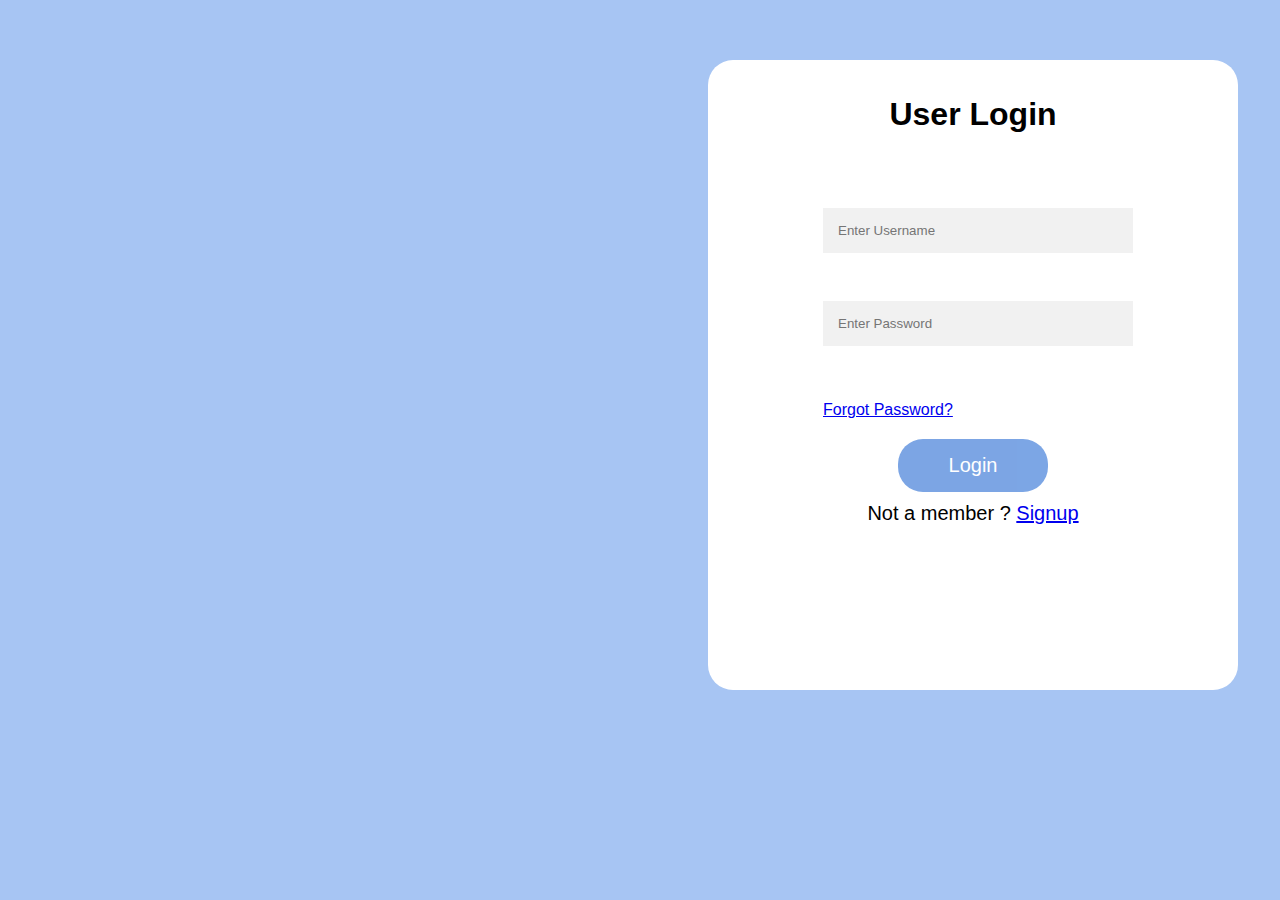
==== Login.html @ 672c1c2c "Adding html pages" ====
<!DOCTYPE html>
<html>
<head>
    <meta charset="UTF-8">
    <meta name="viewport" content="width=device-width, initial-scale=1.0">
    <link rel="stylesheet" href="styles.css">
    <title>Document</title>
    <!-- <style>
        /* *{
            text-align: center;
        }  */
        body {
            font-family: Arial, sans-serif;
            background-color: #a7c5f3;
             text-align: center; 
        }
        .main{
          
             text-align: left; 
             margin :70px 50px 20px 100px;
             

        }
        .box{
            margin: 60px 0px 20px 700px;
            border-radius: 25px;
            background-color: white;
            width :500px;
            height: 500px;
            padding :15px;
        }
        input[type=text], input[type=password] {
            width: 80%;
            padding: 15px;
            margin: 5px 5px 5px 0;
            background: #f1f1f1;
border:none;

        }
          .btn{
            background-color: #6e9ce2;
            color: white;
            padding: 15px 5px;
            margin: 10px 0px;
            border: none;
            cursor: pointer;
            width: 30%;
            font-size: 20px;
            border-radius: 25px;
            opacity: 0.9;
          }
          .pass{
            text-align: left; 
            margin : 5px 0px 10px 100px;
            font-size: small;
          }
          .path{
            font-size: 20px;;
        }


        
    </style> -->
</head>
<body>
    <div class="box">
        <h1> User Login</h1> 
        <form method ="post">
          <div class="main">
             <input type="text" placeholder="Enter Username" name="uname" required>
             <!-- <label for="uname"><b>Username</b></label> -->
             <br><br>


             <input type="password" placeholder="Enter Password"name="psw" required>
             <!-- <label for="psw"><b>Password</b></label> -->
          </div>

            <div >
                <div class="pass"><a href="#">Forgot Password?</a></div>
                 <button type="submit" class="btn">Login</button>
            </div>
            <div class="path">
                Not a member ? <a href="Signup.html">Signup</a>  <!--  # link for Signup page-->
            </div>
          
      </form>
    </div>

</body>
</html>
---- styles.css ----
body {
    font-family: Arial, sans-serif;
    background-color: #a7c5f3;
    text-align: center; 
}
.main{
  
  text-align: left; 
  margin :70px 50px 30px 100px;
}
.box{
 margin: 60px 0px 20px 700px;
 border-radius: 25px;
 background-color: white;
 width :500px;
 height: 600px;
 padding :15px;
}

  input[type=text], input[type=password] {
    width: 80%;
    padding: 15px;
    margin: 5px 5px 25px 0;
    border: none;
    background: #f1f1f1;
}

.btn {
background-color: #6e9ce2;
    color: white;
    padding: 15px 5px;
    margin: 10px 0px;
    border: none;
    cursor: pointer;
    width: 30%;
    font-size: 20px;
    border-radius: 25px;
    opacity: 0.9;
}
.pass{
    text-align: left; 
    margin : 10px 0px 10px 100px;
  }
.path{
    font-size: 20px;;
}
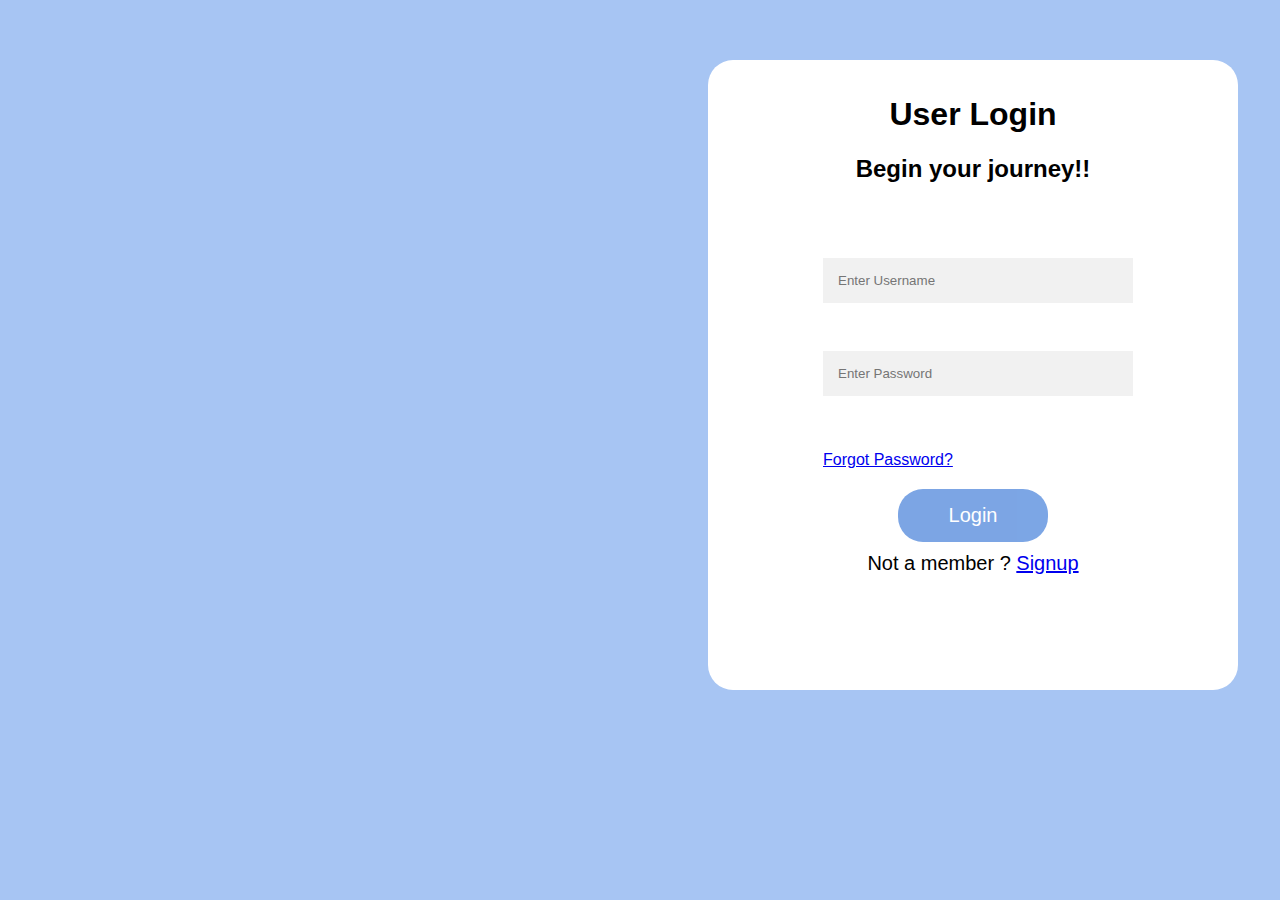
==== commit 8100bf6f: "Updated Login.html" ====
--- a/Login.html
+++ b/Login.html
@@ -64,7 +64,8 @@
 </head>
 <body>
     <div class="box">
-        <h1> User Login</h1> 
+        <h1> User Login </h1>
+        <h2>Begin your journey!!</h2>
         <form method ="post">
           <div class="main">
              <input type="text" placeholder="Enter Username" name="uname" required>
@@ -88,4 +89,4 @@
     </div>
 
 </body>
-</html> +</html> 
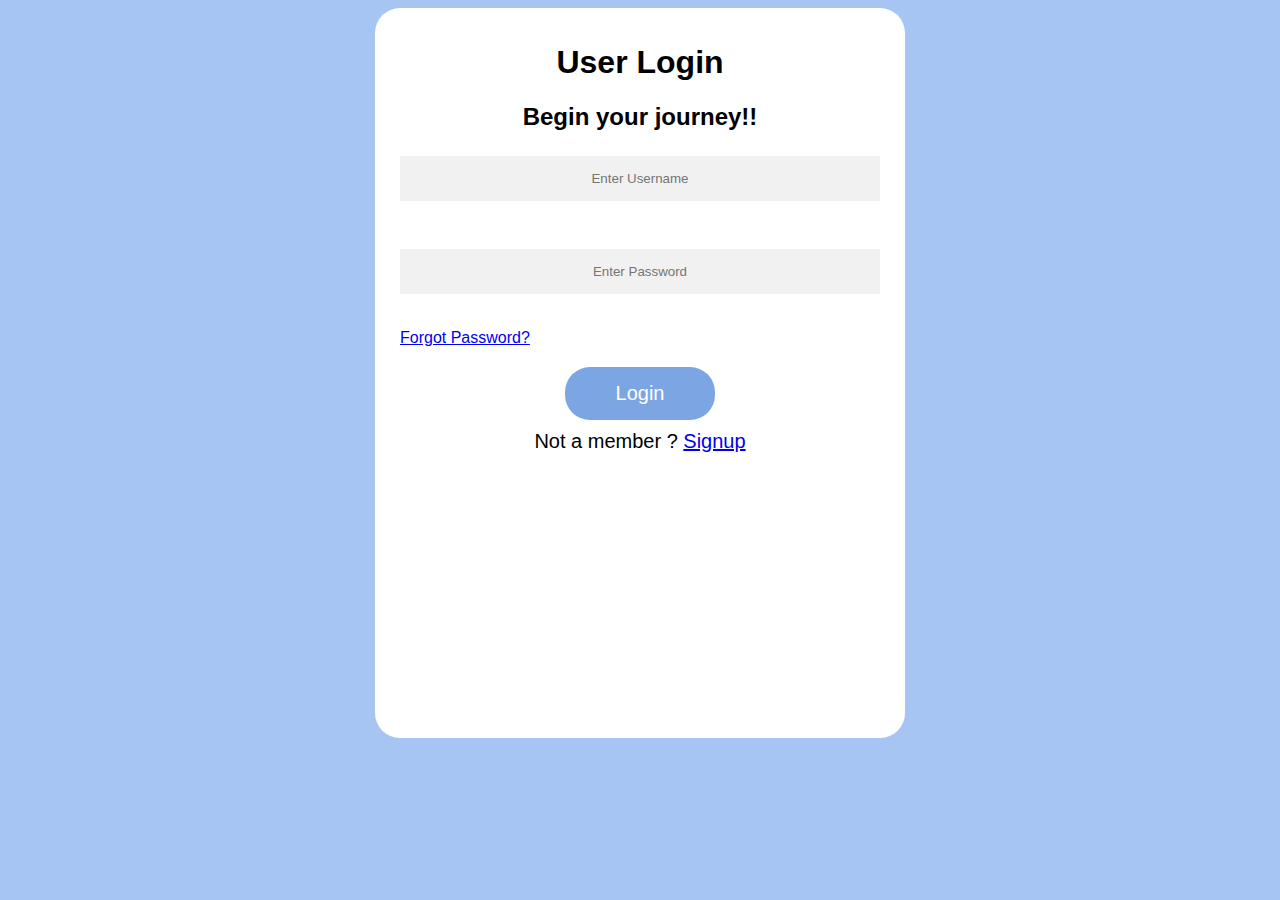
==== commit 117d208b: "Updated web project" ====
--- a/Login.html
+++ b/Login.html
@@ -5,62 +5,7 @@
     <meta name="viewport" content="width=device-width, initial-scale=1.0">
     <link rel="stylesheet" href="styles.css">
     <title>Document</title>
-    <!-- <style>
-        /* *{
-            text-align: center;
-        }  */
-        body {
-            font-family: Arial, sans-serif;
-            background-color: #a7c5f3;
-             text-align: center; 
-        }
-        .main{
-          
-             text-align: left; 
-             margin :70px 50px 20px 100px;
-             
-
-        }
-        .box{
-            margin: 60px 0px 20px 700px;
-            border-radius: 25px;
-            background-color: white;
-            width :500px;
-            height: 500px;
-            padding :15px;
-        }
-        input[type=text], input[type=password] {
-            width: 80%;
-            padding: 15px;
-            margin: 5px 5px 5px 0;
-            background: #f1f1f1;
-border:none;
-
-        }
-          .btn{
-            background-color: #6e9ce2;
-            color: white;
-            padding: 15px 5px;
-            margin: 10px 0px;
-            border: none;
-            cursor: pointer;
-            width: 30%;
-            font-size: 20px;
-            border-radius: 25px;
-            opacity: 0.9;
-          }
-          .pass{
-            text-align: left; 
-            margin : 5px 0px 10px 100px;
-            font-size: small;
-          }
-          .path{
-            font-size: 20px;;
-        }
-
-
-        
-    </style> -->
+    
 </head>
 <body>
     <div class="box">
@@ -69,16 +14,16 @@
         <form method ="post">
           <div class="main">
              <input type="text" placeholder="Enter Username" name="uname" required>
-             <!-- <label for="uname"><b>Username</b></label> -->
+             
              <br><br>
 
 
              <input type="password" placeholder="Enter Password"name="psw" required>
-             <!-- <label for="psw"><b>Password</b></label> -->
+             
           </div>
 
             <div >
-                <div class="pass"><a href="#">Forgot Password?</a></div>
+                <div class="pass"><a href="#">Forgot Password?</a></div> <!-- # link for forget password -->
                  <button type="submit" class="btn">Login</button>
             </div>
             <div class="path">
--- a/styles.css
+++ b/styles.css
@@ -2,29 +2,36 @@
     font-family: Arial, sans-serif;
     background-color: #a7c5f3;
     text-align: center; 
+    display:flex;
+    justify-content: center;
+    align-items:center;
 }
 .main{
-  
   text-align: left; 
-  margin :70px 50px 30px 100px;
+  margin :10px;
 }
+
 .box{
- margin: 60px 0px 20px 700px;
  border-radius: 25px;
  background-color: white;
  width :500px;
- height: 600px;
+ height: 700px;
  padding :15px;
 }
 
-  input[type=text], input[type=password] {
-    width: 80%;
-    padding: 15px;
-    margin: 5px 5px 25px 0;
-    border: none;
-    background: #f1f1f1;
+input[type=text], input[type=password] {
+  width: 100%;
+  padding: 15px 0px;
+  margin: 5px 5px 25px 0;
+  border: none;
+  background: #f1f1f1;
+  text-align: center;
 }
 
+#name {
+  width: 48%;
+
+}
 .btn {
 background-color: #6e9ce2;
     color: white;
@@ -39,7 +46,7 @@
 }
 .pass{
     text-align: left; 
-    margin : 10px 0px 10px 100px;
+    margin : 10px;
   }
 .path{
     font-size: 20px;;
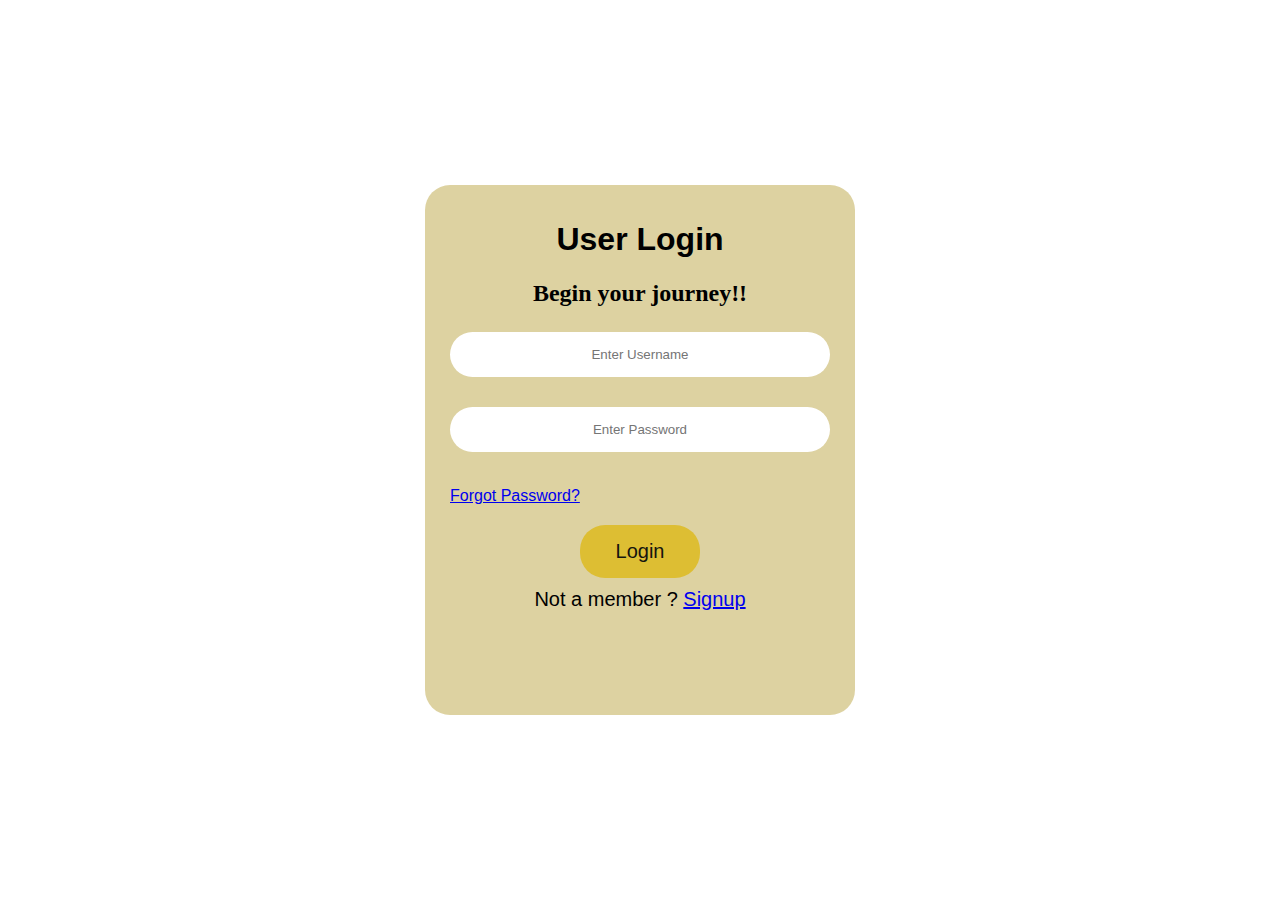
==== commit 2593dec3: "Updated form" ====
--- a/Login.html
+++ b/Login.html
@@ -1,37 +1,34 @@
 <!DOCTYPE html>
 <html>
+
 <head>
     <meta charset="UTF-8">
     <meta name="viewport" content="width=device-width, initial-scale=1.0">
     <link rel="stylesheet" href="styles.css">
-    <title>Document</title>
-    
+    <title>Login Page</title>
+
 </head>
+
 <body>
     <div class="box">
-        <h1> User Login </h1>
-        <h2>Begin your journey!!</h2>
-        <form method ="post">
-          <div class="main">
-             <input type="text" placeholder="Enter Username" name="uname" required>
-             
-             <br><br>
-
-
-             <input type="password" placeholder="Enter Password"name="psw" required>
-             
-          </div>
-
-            <div >
-                <div class="pass"><a href="#">Forgot Password?</a></div> <!-- # link for forget password -->
-                 <button type="submit" class="btn">Login</button>
-            </div>
-            <div class="path">
-                Not a member ? <a href="Signup.html">Signup</a>  <!--  # link for Signup page-->
-            </div>
-          
+      <h1> User Login </h1>
+      <h2 class="font">Begin your journey!!</h2>
+      <form method="post">
+        <div class="main">
+          <input type="text" placeholder="Enter Username" name="uname" required>
+          <input type="password" placeholder="Enter Password" name="psw" required>
+  
+        </div>
+  
+        <div>
+          <div class="pass"><a href="#">Forgot Password?</a></div> <!-- # link for forget password -->
+          <button type="submit" class="btn">Login</button>
+        </div>
+        <div class="path">
+          Not a member ? <a href="Signup.html">Signup</a> <!--  # link for Signup page-->
+        </div>
+  
       </form>
     </div>
-
 </body>
-</html> 
+</html>--- a/styles.css
+++ b/styles.css
@@ -1,30 +1,44 @@
+
+ html {
+	height: 100%;	
+
+}
 body {
-    font-family: Arial, sans-serif;
-    background-color: #a7c5f3;
-    text-align: center; 
-    display:flex;
-    justify-content: center;
-    align-items:center;
-}
-.main{
-  text-align: left; 
-  margin :10px;
+  font-family: Arial, sans-serif;
+  background-image: url('togetherimg.jpeg');
+  background-repeat: no-repeat;
+  height:100%;
+  text-align: center;
+  
+  justify-content: center;
+  background-size: cover;
 }
 
-.box{
- border-radius: 25px;
- background-color: white;
- width :500px;
- height: 700px;
- padding :15px;
+.main {
+  
+  margin: 10px;
+
 }
 
-input[type=text], input[type=password] {
+.box {
+  position: absolute;
+  top:50%;
+  left:50%;
+  transform: translate(-50%,-50%);
+  border-radius: 25px;
+  width: 400px;
+  height: 500px;
+  padding: 15px;
+  background: rgba(212, 199, 138, 0.8);
+}
+
+input[type=text],
+input[type=password] {
   width: 100%;
   padding: 15px 0px;
   margin: 5px 5px 25px 0;
-  border: none;
-  background: #f1f1f1;
+  border:none;
+  border-radius: 25px;
   text-align: center;
 }
 
@@ -32,22 +46,29 @@
   width: 48%;
 
 }
+
 .btn {
-background-color: #6e9ce2;
-    color: white;
-    padding: 15px 5px;
-    margin: 10px 0px;
-    border: none;
-    cursor: pointer;
-    width: 30%;
-    font-size: 20px;
-    border-radius: 25px;
-    opacity: 0.9;
+  background-color: #ddbc28;
+  color: rgb(0, 0, 0);
+  padding: 15px 5px;
+  margin: 10px 0px;
+  border: none;
+  cursor: pointer;
+  width: 30%;
+  font-size: 20px;
+  border-radius: 25px;
+  opacity: 0.9;
 }
-.pass{
-    text-align: left; 
-    margin : 10px;
-  }
-.path{
-    font-size: 20px;;
+
+.pass {
+  text-align: left;
+  margin: 10px;
+}
+
+.path {
+  font-size: 20px;
+ 
+}
+.font{
+  font-family:cursive;
 }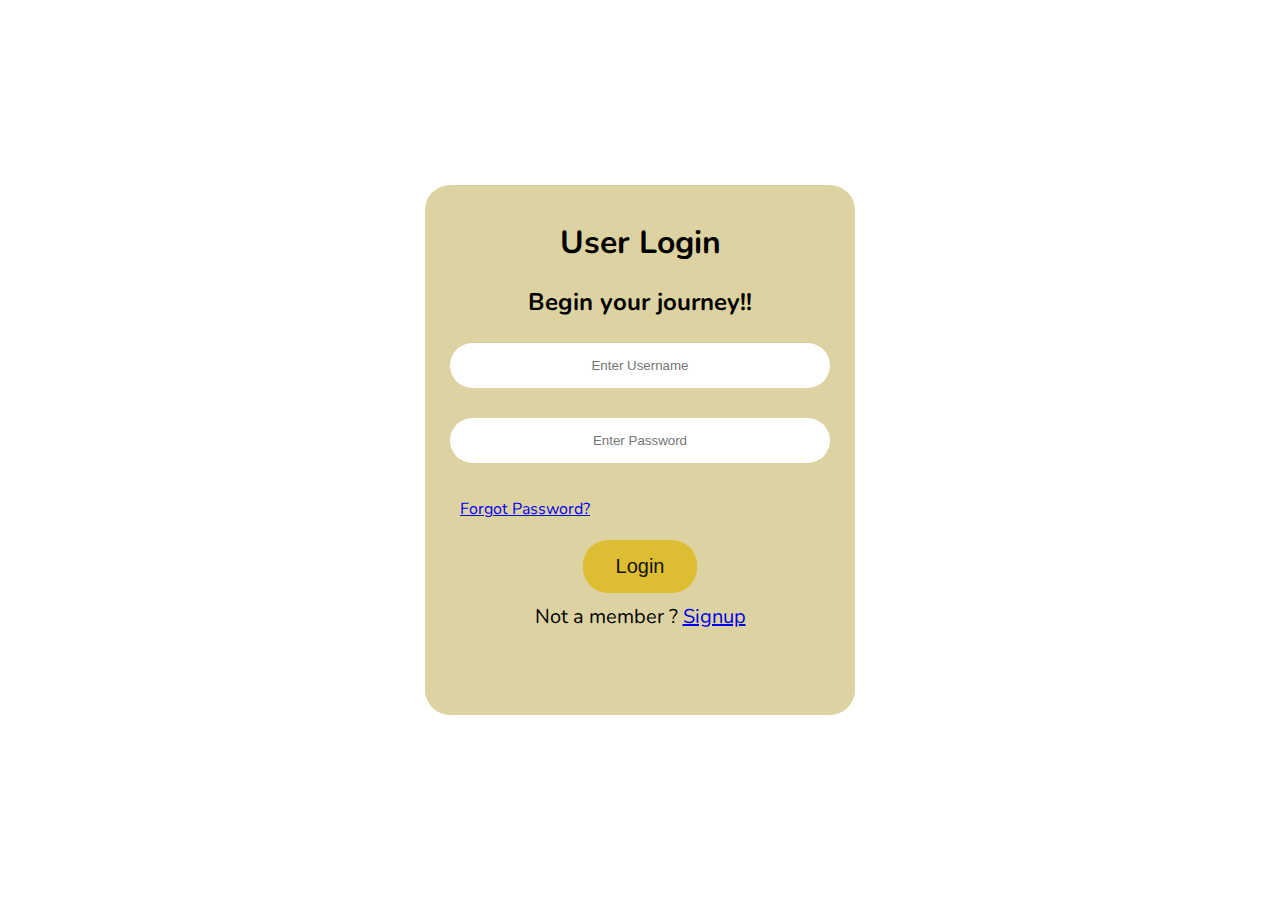
==== commit 8eeee9fc: "New html file is created" ====
--- a/Login.html
+++ b/Login.html
@@ -2,33 +2,31 @@
 <html>
 
 <head>
-    <meta charset="UTF-8">
-    <meta name="viewport" content="width=device-width, initial-scale=1.0">
-    <link rel="stylesheet" href="styles.css">
-    <title>Login Page</title>
+  <meta charset="UTF-8">
+  <meta name="viewport" content="width=device-width, initial-scale=1.0">
+  <link rel="stylesheet" href="styles.css">
+  <title>Login Page</title>
 
 </head>
 
 <body>
-    <div class="box">
-      <h1> User Login </h1>
-      <h2 class="font">Begin your journey!!</h2>
-      <form method="post">
-        <div class="main">
-          <input type="text" placeholder="Enter Username" name="uname" required>
-          <input type="password" placeholder="Enter Password" name="psw" required>
-  
-        </div>
-  
-        <div>
-          <div class="pass"><a href="#">Forgot Password?</a></div> <!-- # link for forget password -->
-          <button type="submit" class="btn">Login</button>
-        </div>
+  <div class="box">
+    <h1> User Login </h1>
+    <h2>Begin your journey!!</h2>
+    <form method="post">
+      <div class="main">
+        <input type="text" placeholder="Enter Username" name="uname" required>
+        <input type="password" placeholder="Enter Password" name="psw" required>
+
+        <div class="pass"><a href="#">Forgot Password?</a></div> <!-- # link for forget password -->
+        <button type="submit" class="btn"> <a href="#">Login</a></button>
+
         <div class="path">
           Not a member ? <a href="Signup.html">Signup</a> <!--  # link for Signup page-->
         </div>
-  
-      </form>
-    </div>
+      </div>
+    </form>
+  </div>
 </body>
+
 </html>--- a/styles.css
+++ b/styles.css
@@ -1,11 +1,11 @@
-
+@import url('https://fonts.googleapis.com/css2?family=Nunito:wght@300&display=swap');
  html {
 	height: 100%;	
+  font-family: 'Nunito', sans-serif;
 
 }
 body {
-  font-family: Arial, sans-serif;
-  background-image: url('togetherimg.jpeg');
+  background-image: url('Homepage.html');
   background-repeat: no-repeat;
   height:100%;
   text-align: center;
@@ -64,11 +64,11 @@
   text-align: left;
   margin: 10px;
 }
+button a{
+  color: black;
+  text-decoration: none;
+}
 
 .path {
   font-size: 20px;
- 
-}
-.font{
-  font-family:cursive;
 }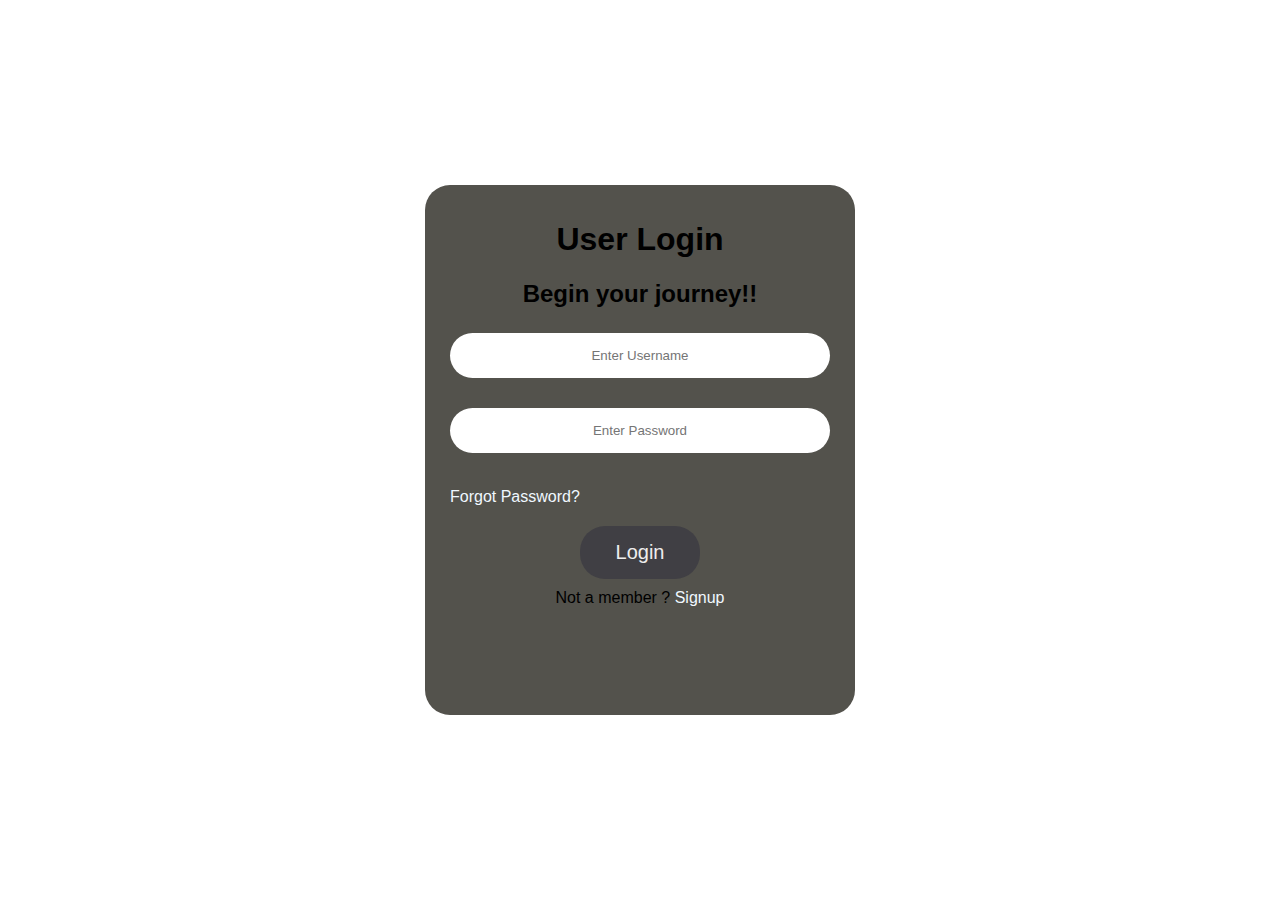
==== commit a81272fc: "Updated view" ====
--- a/Login.html
+++ b/Login.html
@@ -17,14 +17,14 @@
       <div class="main">
         <input type="text" placeholder="Enter Username" name="uname" required>
         <input type="password" placeholder="Enter Password" name="psw" required>
-
+      </div>
         <div class="pass"><a href="#">Forgot Password?</a></div> <!-- # link for forget password -->
         <button type="submit" class="btn"> <a href="#">Login</a></button>
 
         <div class="path">
           Not a member ? <a href="Signup.html">Signup</a> <!--  # link for Signup page-->
         </div>
-      </div>
+      
     </form>
   </div>
 </body>
--- a/styles.css
+++ b/styles.css
@@ -1,11 +1,10 @@
-@import url('https://fonts.googleapis.com/css2?family=Nunito:wght@300&display=swap');
- html {
+html {
 	height: 100%;	
   font-family: 'Nunito', sans-serif;
 
 }
 body {
-  background-image: url('Homepage.html');
+  background-image: url('#');
   background-repeat: no-repeat;
   height:100%;
   text-align: center;
@@ -15,9 +14,7 @@
 }
 
 .main {
-  
   margin: 10px;
-
 }
 
 .box {
@@ -29,7 +26,7 @@
   width: 400px;
   height: 500px;
   padding: 15px;
-  background: rgba(212, 199, 138, 0.8);
+  background: rgb(83, 82, 76);
 }
 
 input[type=text],
@@ -48,8 +45,8 @@
 }
 
 .btn {
-  background-color: #ddbc28;
-  color: rgb(0, 0, 0);
+  background-color: #3f3e44;
+  color: rgb(255, 255, 255);
   padding: 15px 5px;
   margin: 10px 0px;
   border: none;
@@ -63,12 +60,17 @@
 .pass {
   text-align: left;
   margin: 10px;
+ 
 }
+.pass a{
+  color: aliceblue;
+  text-decoration: none;
+} 
 button a{
-  color: black;
+  color: rgb(255, 255, 255);
   text-decoration: none;
 }
-
-.path {
-  font-size: 20px;
-}+.path a{
+  text-decoration: none;
+  color: aliceblue;
+}
